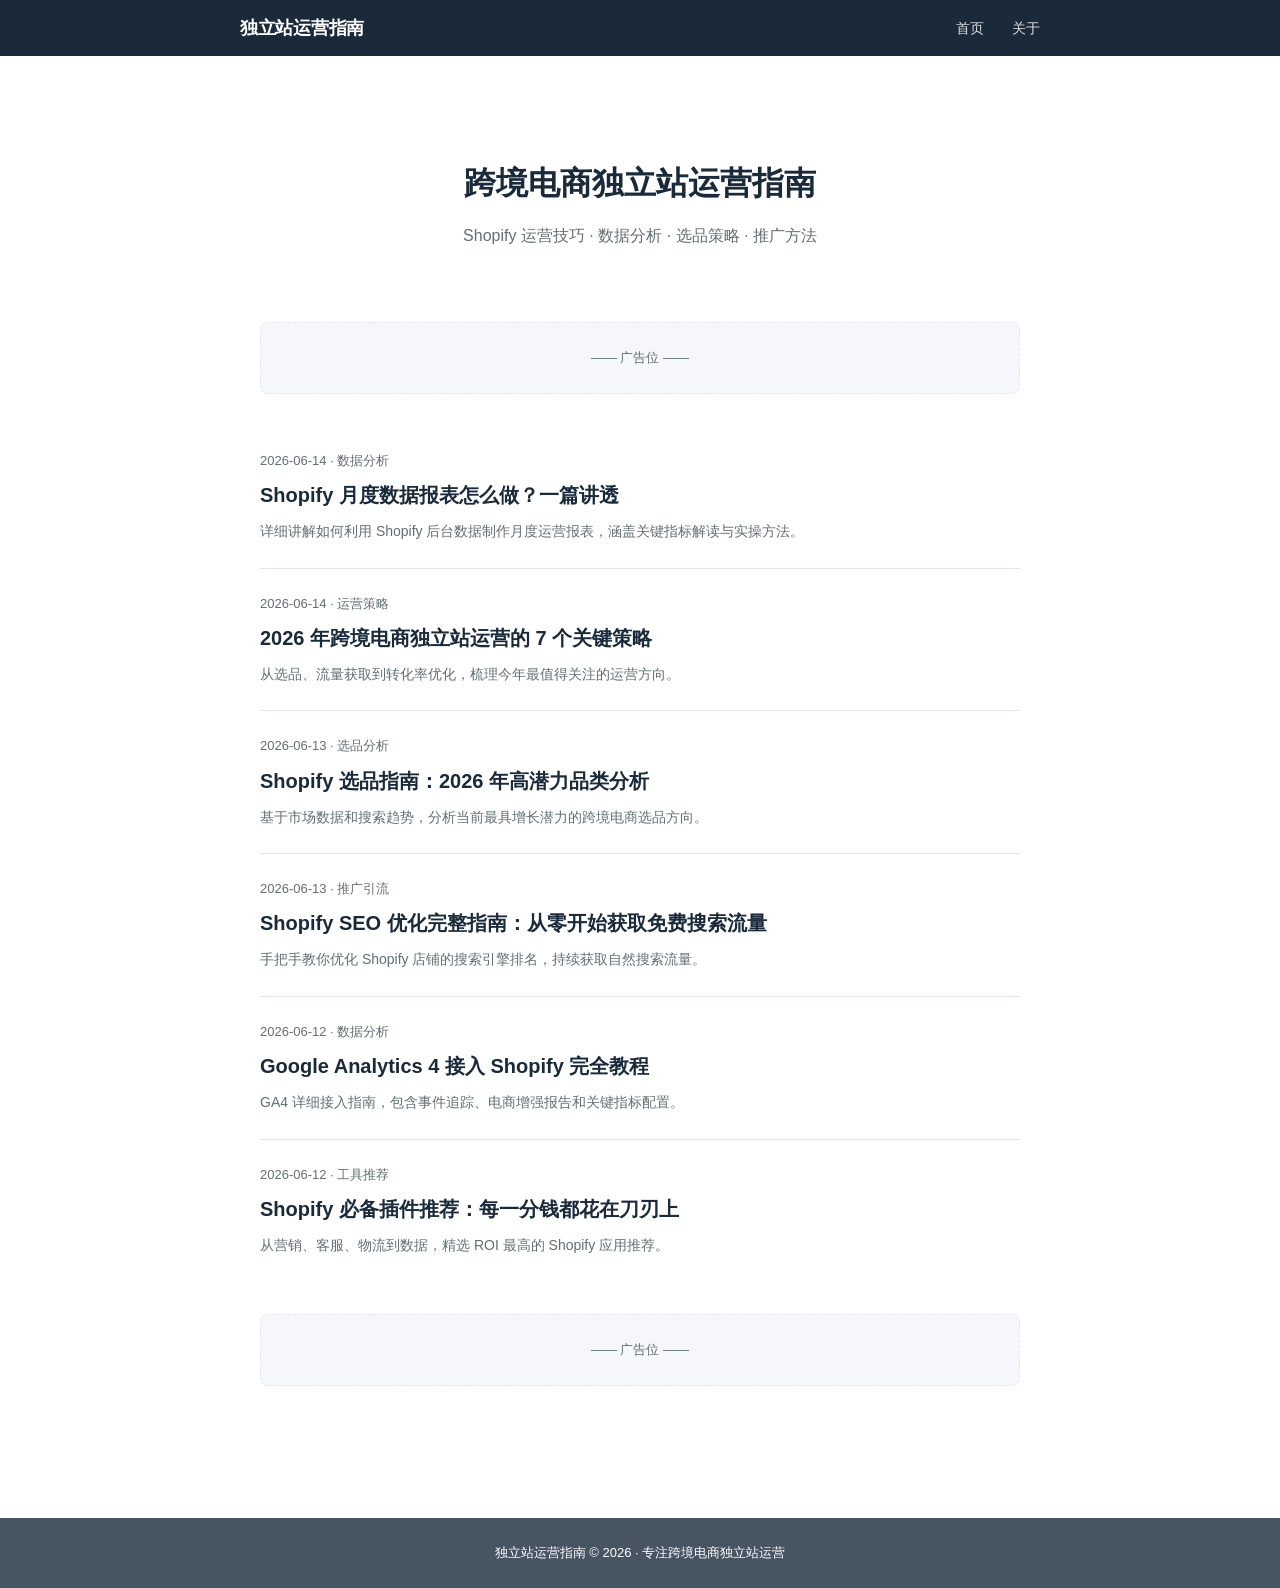
==== index.html @ a7b76f53 "初始提交：跨境电商独立站运营指南" ====
<!DOCTYPE html>
<html lang="zh-CN">
<head>
<meta charset="UTF-8">
<meta name="viewport" content="width=device-width, initial-scale=1.0">
<title>独立站运营指南 - Shopify运营技巧与跨境电商数据分析</title>
<meta name="description" content="专注于跨境电商独立站运营，分享Shopify数据分析和独立站推广技巧。每日更新运营干货。">
<link rel="stylesheet" href="/css/style.css">
<link rel="sitemap" type="application/xml" href="/sitemap.xml">
</head>
<body>

<header>
  <div class="inner">
    <a href="/" class="logo">独立站运营指南</a>
    <nav>
      <a href="/">首页</a>
      <a href="/about.html">关于</a>
    </nav>
  </div>
</header>

<div class="container">

  <div class="hero">
    <h1>跨境电商独立站运营指南</h1>
    <p>Shopify 运营技巧 · 数据分析 · 选品策略 · 推广方法</p>
  </div>

  <!-- AdSense 占位 -->
  <div class="ad-slot">—— 广告位 ——</div>

  <ul class="post-list" id="post-list">

    <li class="post-item">
      <div class="meta">2026-06-14 · 数据分析</div>
      <h2><a href="/posts/shopify-data-report-guide.html">Shopify 月度数据报表怎么做？一篇讲透</a></h2>
      <p class="excerpt">详细讲解如何利用 Shopify 后台数据制作月度运营报表，涵盖关键指标解读与实操方法。</p>
    </li>

    <li class="post-item">
      <div class="meta">2026-06-14 · 运营策略</div>
      <h2><a href="/posts/cross-border-ecommerce-tips-2026.html">2026 年跨境电商独立站运营的 7 个关键策略</a></h2>
      <p class="excerpt">从选品、流量获取到转化率优化，梳理今年最值得关注的运营方向。</p>
    </li>

    <li class="post-item">
      <div class="meta">2026-06-13 · 选品分析</div>
      <h2><a href="/posts/shopify-product-research-2026.html">Shopify 选品指南：2026 年高潜力品类分析</a></h2>
      <p class="excerpt">基于市场数据和搜索趋势，分析当前最具增长潜力的跨境电商选品方向。</p>
    </li>

    <li class="post-item">
      <div class="meta">2026-06-13 · 推广引流</div>
      <h2><a href="/posts/shopify-seo-guide.html">Shopify SEO 优化完整指南：从零开始获取免费搜索流量</a></h2>
      <p class="excerpt">手把手教你优化 Shopify 店铺的搜索引擎排名，持续获取自然搜索流量。</p>
    </li>

    <li class="post-item">
      <div class="meta">2026-06-12 · 数据分析</div>
      <h2><a href="/posts/google-analytics-4-shopify.html">Google Analytics 4 接入 Shopify 完全教程</a></h2>
      <p class="excerpt">GA4 详细接入指南，包含事件追踪、电商增强报告和关键指标配置。</p>
    </li>

    <li class="post-item">
      <div class="meta">2026-06-12 · 工具推荐</div>
      <h2><a href="/posts/shopify-apps-roi-calculator.html">Shopify 必备插件推荐：每一分钱都花在刀刃上</a></h2>
      <p class="excerpt">从营销、客服、物流到数据，精选 ROI 最高的 Shopify 应用推荐。</p>
    </li>

  </ul>

  <!-- AdSense 底部 -->
  <div class="ad-slot">—— 广告位 ——</div>

</div>

<footer>
  <p>独立站运营指南 &copy; 2026 &middot; 专注跨境电商独立站运营</p>
</footer>

</body>
</html>
---- css/style.css ----
/* ── 跨境电商内容站样式 ────────────────────────── */

:root {
  --primary: #1a2a3a;
  --accent: #2d9cdb;
  --accent-hover: #2380b3;
  --bg: #ffffff;
  --bg-gray: #f5f7fa;
  --text: #2d3436;
  --text-light: #636e72;
  --border: #dfe6e9;
  --max-w: 800px;
}

*, *::before, *::after { box-sizing: border-box; margin: 0; padding: 0; }
html { scroll-behavior: smooth; }
body {
  font-family: -apple-system, BlinkMacSystemFont, 'Segoe UI', 'Noto Sans SC', sans-serif;
  color: var(--text);
  background: var(--bg);
  line-height: 1.7;
  font-size: 16px;
}

/* 头部 */
header {
  background: var(--primary);
  color: #fff;
  padding: 0 20px;
  position: sticky; top: 0; z-index: 100;
}
header .inner {
  max-width: var(--max-w);
  margin: 0 auto;
  display: flex;
  align-items: center;
  justify-content: space-between;
  height: 56px;
}
header a { color: #fff; text-decoration: none; }
header .logo { font-size: 18px; font-weight: 700; letter-spacing: -0.3px; }
header nav a { font-size: 14px; margin-left: 24px; opacity: .85; }
header nav a:hover { opacity: 1; }

/* 主容器 */
.container {
  max-width: var(--max-w);
  margin: 0 auto;
  padding: 40px 20px;
}

/* 首页 */
.hero {
  text-align: center;
  padding: 60px 0 40px;
}
.hero h1 { font-size: 32px; color: var(--primary); margin-bottom: 12px; }
.hero p { color: var(--text-light); font-size: 16px; max-width: 600px; margin: 0 auto; }

.post-list { list-style: none; }
.post-item {
  padding: 24px 0;
  border-bottom: 1px solid var(--border);
}
.post-item:last-child { border-bottom: none; }
.post-item .meta {
  font-size: 13px;
  color: var(--text-light);
  margin-bottom: 6px;
}
.post-item h2 { font-size: 20px; margin-bottom: 8px; }
.post-item h2 a { color: var(--primary); text-decoration: none; }
.post-item h2 a:hover { color: var(--accent); }
.post-item .excerpt { color: var(--text-light); font-size: 14px; }

/* 文章页 */
.article h1 { font-size: 28px; margin-bottom: 8px; }
.article .meta { color: var(--text-light); font-size: 13px; margin-bottom: 32px; }
.article h2 { font-size: 22px; margin: 32px 0 12px; color: var(--primary); }
.article h3 { font-size: 18px; margin: 24px 0 8px; }
.article p { margin-bottom: 16px; }
.article ul, .article ol { margin: 0 0 16px 24px; }
.article li { margin-bottom: 6px; }
.article blockquote {
  border-left: 4px solid var(--accent);
  padding: 12px 20px;
  margin: 20px 0;
  background: var(--bg-gray);
  color: var(--text-light);
  font-style: italic;
}
.article img { max-width: 100%; border-radius: 8px; margin: 16px 0; }
.article a { color: var(--accent); }
.article code {
  background: var(--bg-gray);
  padding: 2px 6px;
  border-radius: 4px;
  font-size: 14px;
}

/* 页脚 */
footer {
  background: var(--primary);
  color: #fff;
  text-align: center;
  padding: 24px 20px;
  font-size: 13px;
  opacity: .8;
  margin-top: 60px;
}

/* 响应式 */
@media (max-width: 600px) {
  .hero h1 { font-size: 24px; }
  .article h1 { font-size: 22px; }
  header .inner { flex-wrap: wrap; height: auto; padding: 12px 0; }
  header nav a { margin-left: 16px; font-size: 13px; }
}

/* 广告位占位 */
.ad-slot {
  background: var(--bg-gray);
  border: 1px dashed var(--border);
  text-align: center;
  padding: 24px;
  margin: 32px 0;
  border-radius: 8px;
  font-size: 13px;
  color: var(--text-light);
}
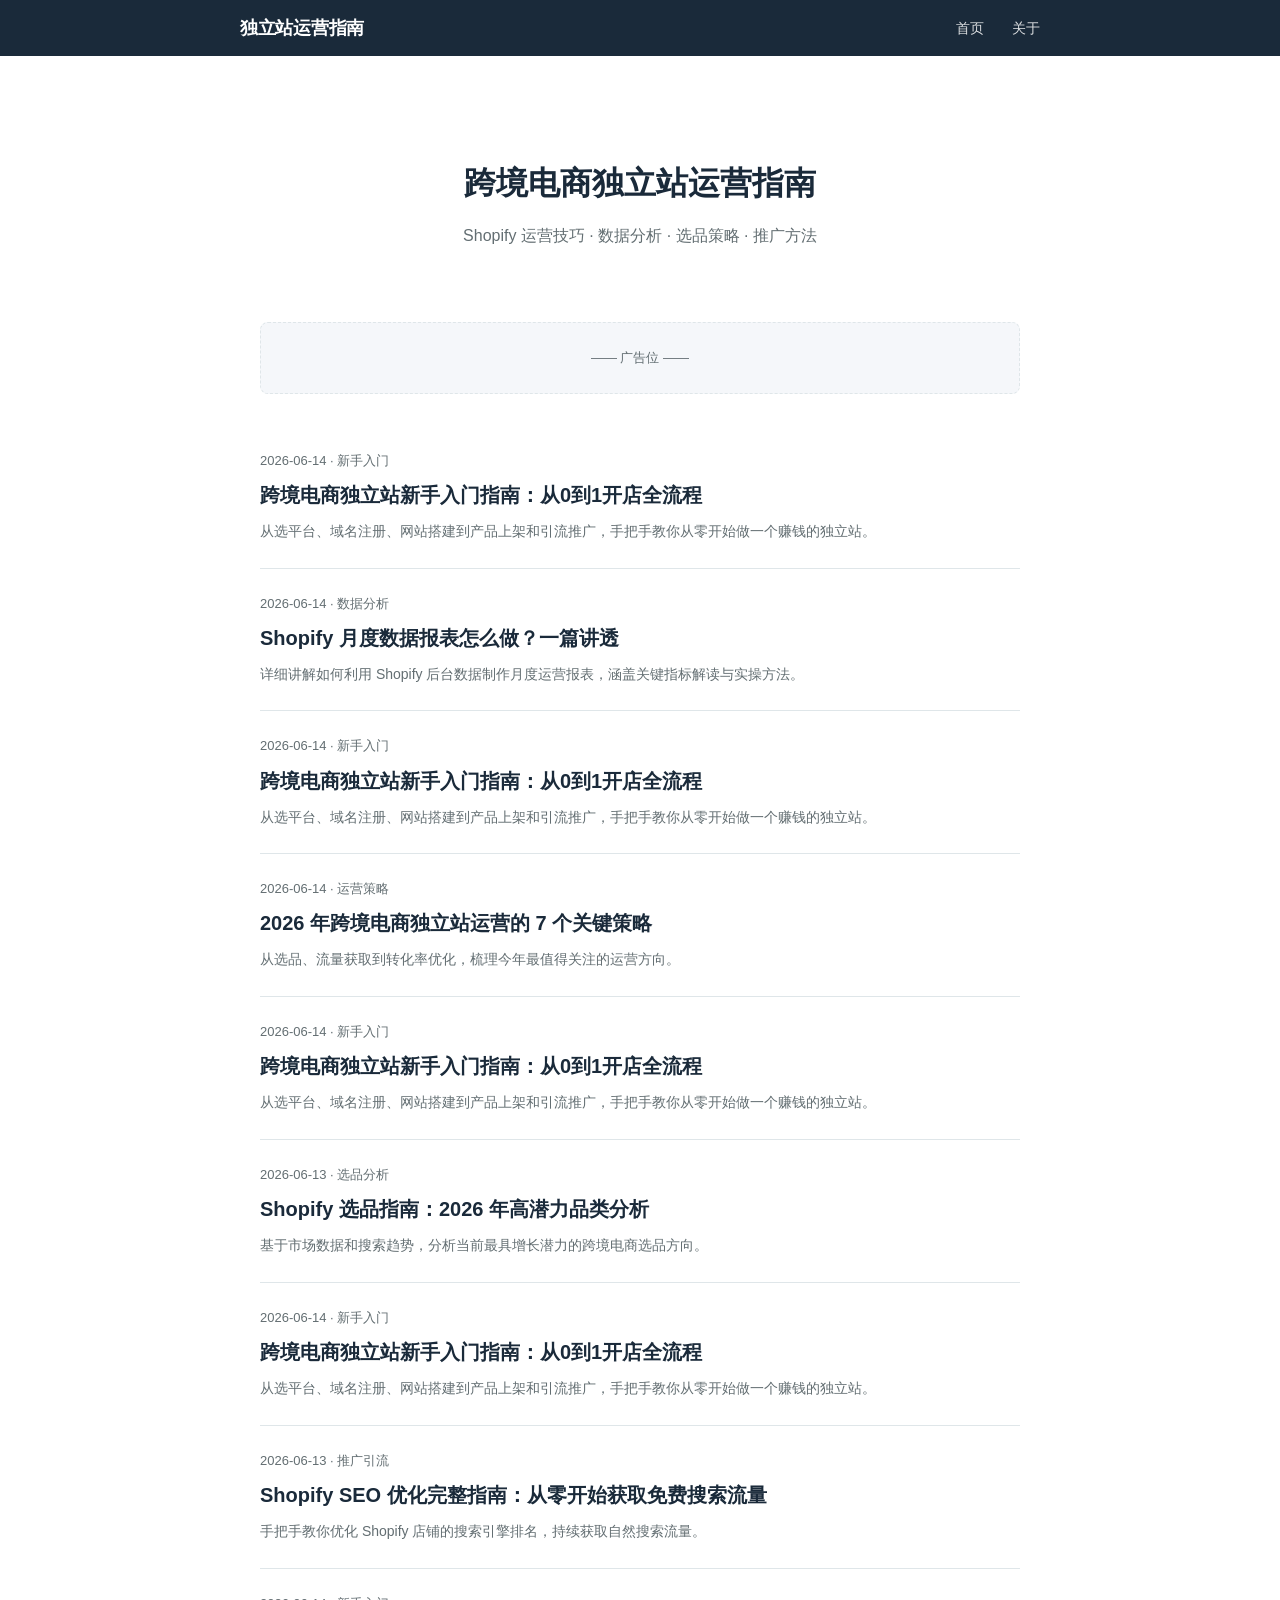
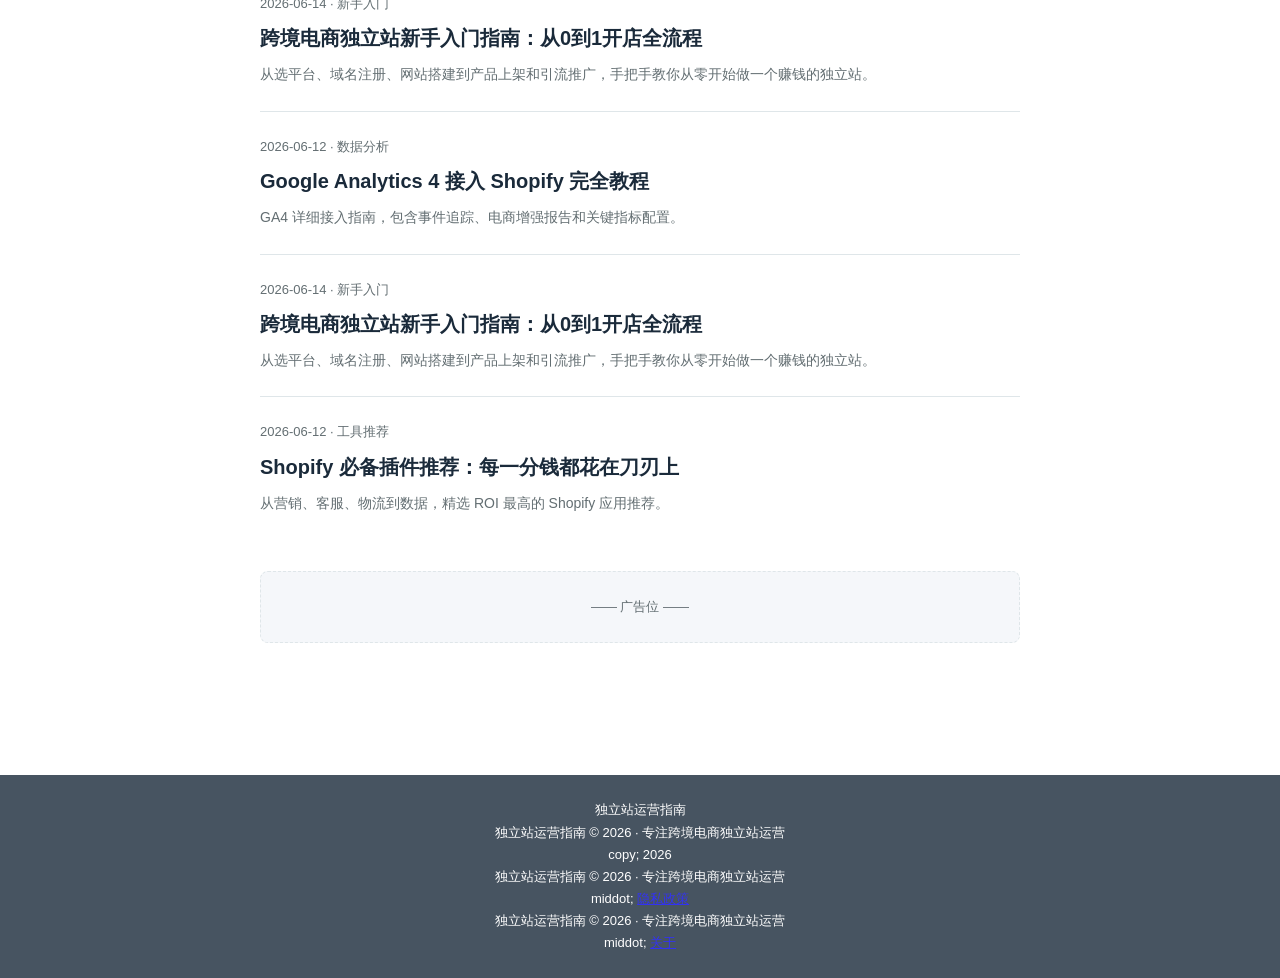
==== commit 67996ad8: "更新：隐私政策+新文章+统一导航和页脚" ====
--- a/index.html
+++ b/index.html
@@ -33,11 +33,21 @@
   <ul class="post-list" id="post-list">
 
     <li class="post-item">
+      <div class="meta">2026-06-14 · 新手入门</div>
+      <h2><a href="/posts/independent-site-guide-beginners.html">跨境电商独立站新手入门指南：从0到1开店全流程</a></h2>
+      <p class="excerpt">从选平台、域名注册、网站搭建到产品上架和引流推广，手把手教你从零开始做一个赚钱的独立站。</p>
+    </li>
+    <li class="post-item">
       <div class="meta">2026-06-14 · 数据分析</div>
       <h2><a href="/posts/shopify-data-report-guide.html">Shopify 月度数据报表怎么做？一篇讲透</a></h2>
       <p class="excerpt">详细讲解如何利用 Shopify 后台数据制作月度运营报表，涵盖关键指标解读与实操方法。</p>
     </li>
 
+    <li class="post-item">
+      <div class="meta">2026-06-14 · 新手入门</div>
+      <h2><a href="/posts/independent-site-guide-beginners.html">跨境电商独立站新手入门指南：从0到1开店全流程</a></h2>
+      <p class="excerpt">从选平台、域名注册、网站搭建到产品上架和引流推广，手把手教你从零开始做一个赚钱的独立站。</p>
+    </li>
     <li class="post-item">
       <div class="meta">2026-06-14 · 运营策略</div>
       <h2><a href="/posts/cross-border-ecommerce-tips-2026.html">2026 年跨境电商独立站运营的 7 个关键策略</a></h2>
@@ -45,11 +55,21 @@
     </li>
 
     <li class="post-item">
+      <div class="meta">2026-06-14 · 新手入门</div>
+      <h2><a href="/posts/independent-site-guide-beginners.html">跨境电商独立站新手入门指南：从0到1开店全流程</a></h2>
+      <p class="excerpt">从选平台、域名注册、网站搭建到产品上架和引流推广，手把手教你从零开始做一个赚钱的独立站。</p>
+    </li>
+    <li class="post-item">
       <div class="meta">2026-06-13 · 选品分析</div>
       <h2><a href="/posts/shopify-product-research-2026.html">Shopify 选品指南：2026 年高潜力品类分析</a></h2>
       <p class="excerpt">基于市场数据和搜索趋势，分析当前最具增长潜力的跨境电商选品方向。</p>
     </li>
 
+    <li class="post-item">
+      <div class="meta">2026-06-14 · 新手入门</div>
+      <h2><a href="/posts/independent-site-guide-beginners.html">跨境电商独立站新手入门指南：从0到1开店全流程</a></h2>
+      <p class="excerpt">从选平台、域名注册、网站搭建到产品上架和引流推广，手把手教你从零开始做一个赚钱的独立站。</p>
+    </li>
     <li class="post-item">
       <div class="meta">2026-06-13 · 推广引流</div>
       <h2><a href="/posts/shopify-seo-guide.html">Shopify SEO 优化完整指南：从零开始获取免费搜索流量</a></h2>
@@ -57,11 +77,21 @@
     </li>
 
     <li class="post-item">
+      <div class="meta">2026-06-14 · 新手入门</div>
+      <h2><a href="/posts/independent-site-guide-beginners.html">跨境电商独立站新手入门指南：从0到1开店全流程</a></h2>
+      <p class="excerpt">从选平台、域名注册、网站搭建到产品上架和引流推广，手把手教你从零开始做一个赚钱的独立站。</p>
+    </li>
+    <li class="post-item">
       <div class="meta">2026-06-12 · 数据分析</div>
       <h2><a href="/posts/google-analytics-4-shopify.html">Google Analytics 4 接入 Shopify 完全教程</a></h2>
       <p class="excerpt">GA4 详细接入指南，包含事件追踪、电商增强报告和关键指标配置。</p>
     </li>
 
+    <li class="post-item">
+      <div class="meta">2026-06-14 · 新手入门</div>
+      <h2><a href="/posts/independent-site-guide-beginners.html">跨境电商独立站新手入门指南：从0到1开店全流程</a></h2>
+      <p class="excerpt">从选平台、域名注册、网站搭建到产品上架和引流推广，手把手教你从零开始做一个赚钱的独立站。</p>
+    </li>
     <li class="post-item">
       <div class="meta">2026-06-12 · 工具推荐</div>
       <h2><a href="/posts/shopify-apps-roi-calculator.html">Shopify 必备插件推荐：每一分钱都花在刀刃上</a></h2>
@@ -76,7 +106,7 @@
 </div>
 
 <footer>
-  <p>独立站运营指南 &copy; 2026 &middot; 专注跨境电商独立站运营</p>
+  <p>独立站运营指南 <p>独立站运营指南 &copy; 2026 &middot; 专注跨境电商独立站运营</p>copy; 2026 <p>独立站运营指南 &copy; 2026 &middot; 专注跨境电商独立站运营</p>middot; <a href="/privacy-policy.html">隐私政策</a> <p>独立站运营指南 &copy; 2026 &middot; 专注跨境电商独立站运营</p>middot; <a href="/about.html">关于</a></p>
 </footer>
 
 </body>
